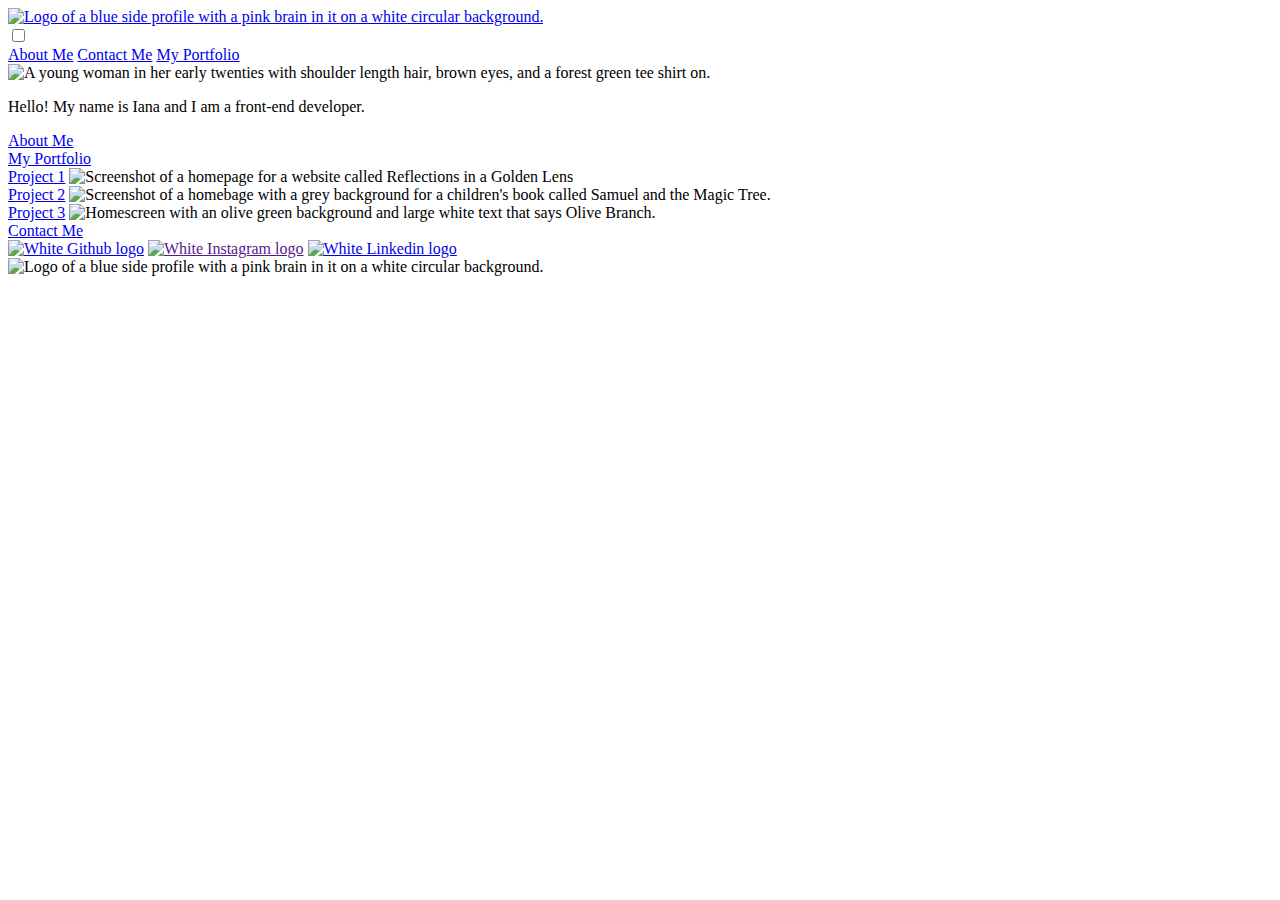
==== index.html @ 66c64431 "Add files via upload" ====
<!DOCTYPE html>
<html lang="en">
<head>
    <meta charset="UTF-8">
    <meta name="viewport" content="width=device-width, initial-scale=1.0">
    <title>IBP Portfolio</title>        
    <link rel="stylesheet" href="brain_portfolio.css">
</head>
<body>
    <!-- This is where the code for the header will start -->
    <header>
        <a id="logo_1" href="index.html"><img src="images/logo.png" alt="Logo of a blue side profile with a pink brain in it on a white circular background."></a>
        <!-- This is where the code for the hamburger menu will start -->
        <div id="hamburger"></div>
            <label class="hamburger-menu">
                <input type="checkbox" />
            </label>
            <div class="sidebar">
                <a href="about_me.html">About Me</a>
                <a href="contact.html">Contact Me</a>
                <a href="projects.html">My Portfolio</a>
            </div>
        </div>
    </header>
    <!-- This is where the code for the main section will start -->
    <main>
        <div id="intro_1">
            <img src="images/headshot.png" alt="A young woman in her early twenties with shoulder length hair, brown eyes, and a forest green tee shirt on.">
            <div id="blurb_1">
                <p>Hello! My name is Iana and I am a front-end developer.</p>
                <a href="about_me.html">About Me</a>
            </div>
        </div>
        <div id="portfolio_1">
            <a href="projects.html" id="portfolio_h3_1">My Portfolio</a>
            <div id="portfolio_sections">
                <div id="p_1">
                    <a href="project_1.html">Project 1</a>
                    <img src="images/project 1/ref_1.png" alt="Screenshot of a homepage for a website called Reflections in a Golden Lens">
                </div>
                <div id="p_2">
                    <a href="project_2.html">Project 2</a>
                    <img src="images/project 2/sam_1.png" alt="Screenshot of a homebage with a grey background for a children's book called Samuel and the Magic Tree.">
                </div>
                <div id="p_3">
                    <a href="project_3.html">Project 3</a>
                    <img src="images/project 3/olive_2.png" alt="Homescreen with an olive green background and large white text that says Olive Branch.">
                </div>
            </div>
        </div>
        <div id="contact_1">
            <a href="contact.html">Contact Me</a>
        </div>
    </main>
    <!-- This is where the code for my footer header will start -->
    <footer>
        <div class="social_foot">
            <a href="https://github.com/TofuSlayer2021"><img src="images/Github.png" alt="White Github logo"></a>
            <a href=""><img src="images/Instagram.png" alt="White Instagram logo"></a>
            <a href="https://www.linkedin.com/in/iana-binde-pereira2025/"><img src="images/Linkedin.png" alt="White Linkedin logo"></a>
        </div>
        <a id="little_logo"><img src="images/logo.png" alt="Logo of a blue side profile with a pink brain in it on a white circular background."></a>
    </footer>
</body>
</html>
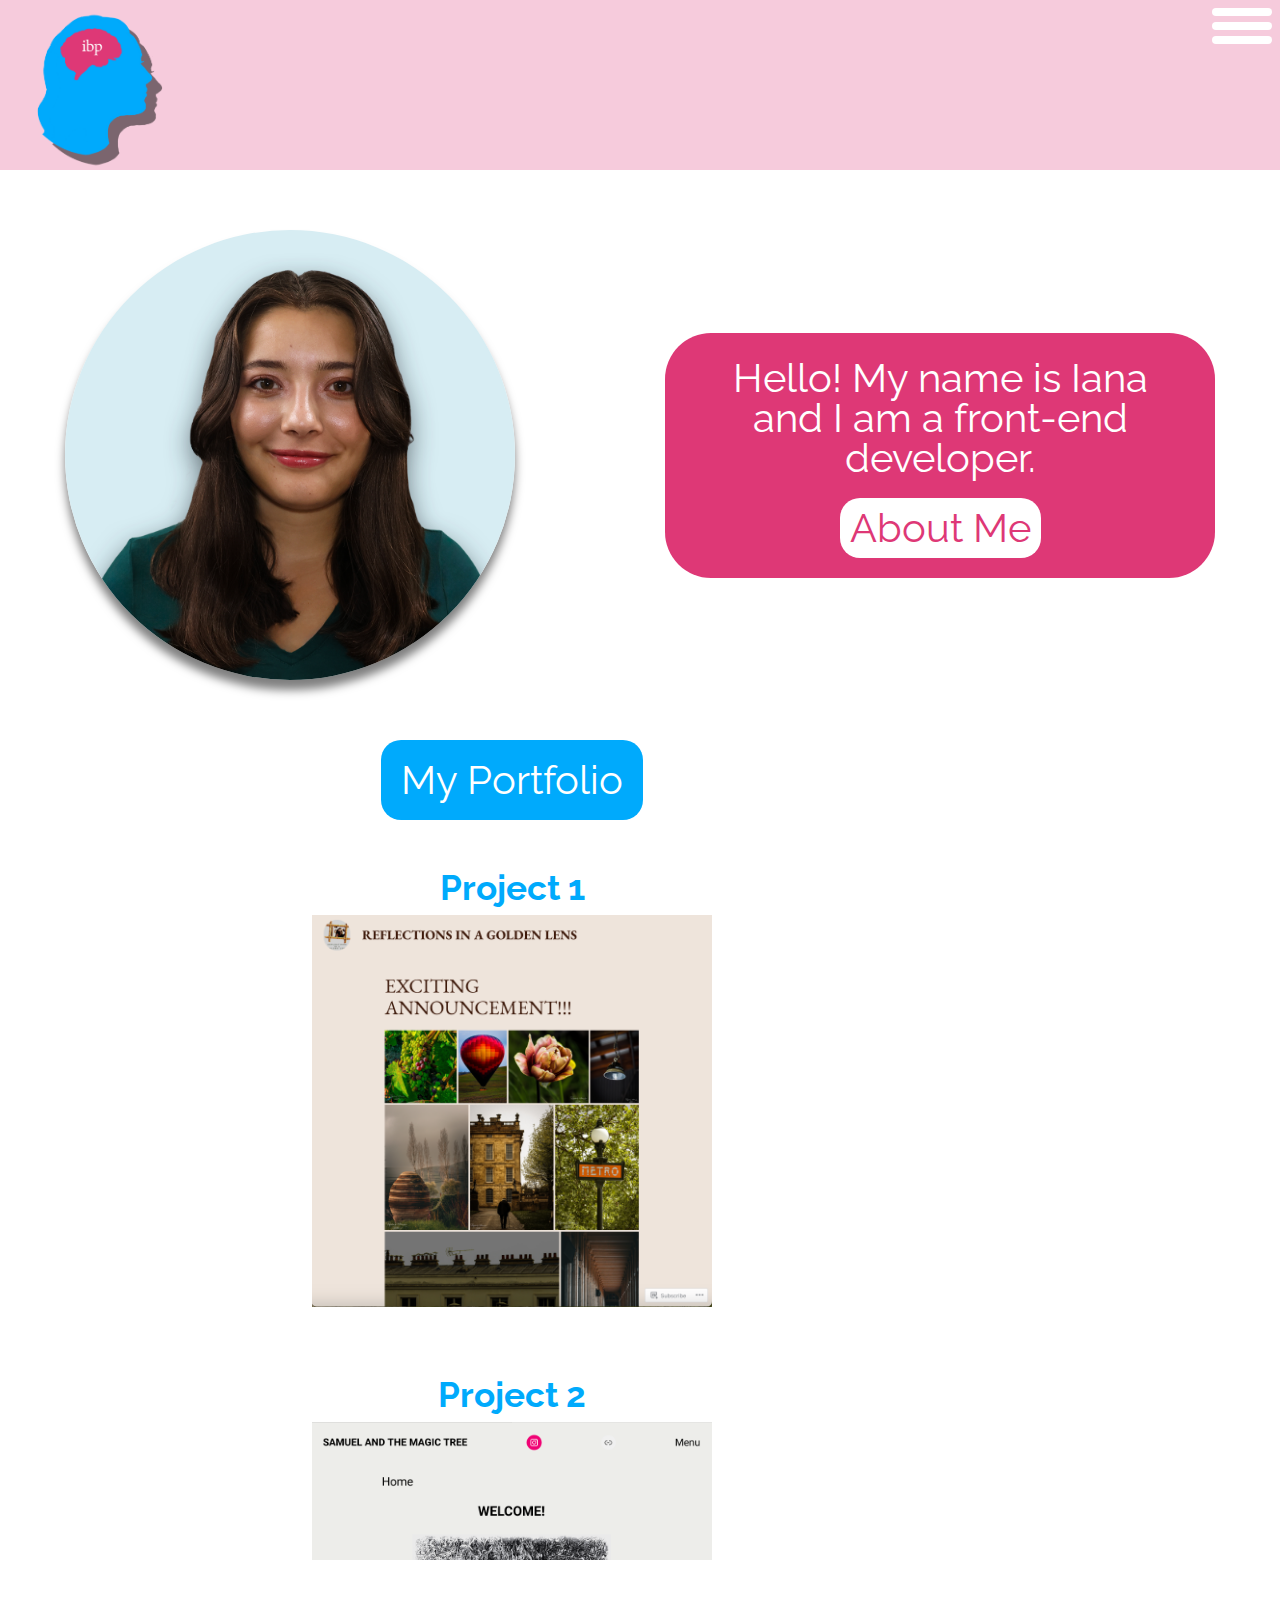
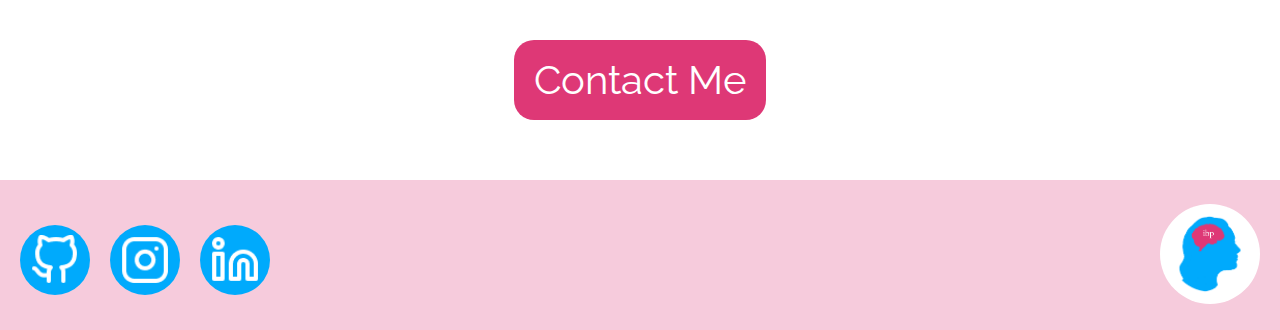
==== commit 75a64f30: "Update index.html" ====
--- a/index.html
+++ b/index.html
@@ -56,10 +56,10 @@
     <footer>
         <div class="social_foot">
             <a href="https://github.com/TofuSlayer2021"><img src="images/Github.png" alt="White Github logo"></a>
-            <a href=""><img src="images/Instagram.png" alt="White Instagram logo"></a>
+            <a href="https://www.instagram.com/stay_lost_van/"><img src="images/Instagram.png" alt="White Instagram logo"></a>
             <a href="https://www.linkedin.com/in/iana-binde-pereira2025/"><img src="images/Linkedin.png" alt="White Linkedin logo"></a>
         </div>
         <a id="little_logo"><img src="images/logo.png" alt="Logo of a blue side profile with a pink brain in it on a white circular background."></a>
     </footer>
 </body>
-</html>+</html>
--- a/brain_portfolio.css
+++ b/brain_portfolio.css
@@ -0,0 +1,893 @@
+/* IMPORT FONT */
+@import url('https://fonts.googleapis.com/css2?family=Raleway:ital,wght@0,100..900;1,100..900&display=swap');
+
+/* UNIVERSAL / RESET STYLINGS */
+body {
+    font-family: "Raleway", sans-serif;
+    margin: 0;
+}
+
+/* http://meyerweb.com/eric/tools/css/reset/ 
+   v2.0 | 20110126
+   License: none (public domain)
+*/
+
+html, body, div, span, applet, object, iframe,
+h1, h2, h3, h4, h5, h6, p, blockquote, pre,
+a, abbr, acronym, address, big, cite, code,
+del, dfn, em, img, ins, kbd, q, s, samp,
+small, strike, strong, sub, sup, tt, var,
+b, u, i, center,
+dl, dt, dd, ol, ul, li,
+fieldset, form, label, legend,
+table, caption, tbody, tfoot, thead, tr, th, td,
+article, aside, canvas, details, embed, 
+figure, figcaption, footer, header, hgroup, 
+menu, nav, output, ruby, section, summary,
+time, mark, audio, video {
+	margin: 0;
+	padding: 0;
+	border: 0;
+	font-size: 100%;
+	vertical-align: baseline;
+}
+/* HTML5 display-role reset for older browsers */
+article, aside, details, figcaption, figure, 
+footer, header, hgroup, menu, nav, section {
+	display: block;
+}
+body {
+	line-height: 1;
+}
+ol, ul {
+	list-style: none;
+}
+blockquote, q {
+	quotes: none;
+}
+blockquote:before, blockquote:after,
+q:before, q:after {
+	content: '';
+	content: none;
+}
+table {
+	border-collapse: collapse;
+	border-spacing: 0;
+}
+
+/* ________________VARIABLES__________________ */
+
+:root {
+    --grey: #333;
+    --white: white;
+    --pink: #DE3876;
+    --blue: #00AAFC;
+    --bar-width: 60px;
+    --bar-height: 8px;
+    --hamburger-gap: 6px;
+    --hamburger-margin: 8px;
+    --animation-timing: 200ms ease-in-out;
+    --hamburger-height: calc(var(--bar-height) * 3 + var(--hamburger-gap) * 2);
+    --sidebar-width: 300px; /* Fixed width for sidebar */
+}
+
+/* _________________________HOME PAGE STLYINGS ______________________________ */
+/* Header */
+header {
+    background: rgba(222, 56, 118, 0.26);
+    display: grid;
+    grid-template-columns: auto auto;
+    grid-template-rows: 170px;
+}
+
+#logo_1 img {
+    height: 150px;
+    width: 150px;
+    margin-top: 10px;
+    margin-left: 20px;
+    grid-column: 1;
+    grid-row: 1;
+    filter: drop-shadow(10px 10px 0px rgba(0, 0, 0, 0.50));
+}
+
+#logo_1 img:hover {
+    filter: drop-shadow(10px 10px 0px var(--pink));
+}
+
+/* Nagivation Menu */
+*, *::after, *::before {
+  box-sizing: border-box;
+}
+
+.hamburger-menu {
+  --x-width: calc(var(--hamburger-height) * 1.41421356237);
+  display: flex;
+  flex-direction: column;
+  gap: var(--hamburger-gap);
+  width: max-content;
+  position: absolute;
+  top: var(--hamburger-margin);
+  right: var(--hamburger-margin);
+  z-index: 2;
+  cursor: pointer;
+}
+
+.hamburger-menu:has(input:checked) {
+    --grey: #333;
+    --white: white;
+}
+
+.hamburger-menu:has(input:focus-visible)::before,
+.hamburger-menu:has(input:focus-visible)::after,
+.hamburger-menu input:focus-visible {
+  border: 1px solid var(--white);
+  box-shadow: 0 0 0 1px var(--grey);
+}
+
+.hamburger-menu::before,
+.hamburger-menu::after,
+.hamburger-menu input {
+  content: "";
+  width: var(--bar-width);
+  height: var(--bar-height);
+  background-color: var(--white); 
+  border-radius: 9999px;
+  transform-origin: left center;
+  transition: opacity var(--animation-timing), width var(--animation-timing),
+    rotate var(--animation-timing), translate var(--animation-timing),
+    background-color var(--animation-timing);
+}
+
+.hamburger-menu input {
+  appearance: none;
+  padding: 0;
+  margin: 0;
+  outline: none;
+  pointer-events: none;
+}
+
+.hamburger-menu:has(input:checked)::before {
+  rotate: 45deg;
+  width: var(--x-width);
+  translate: 0 calc(var(--bar-height) / -2);
+}
+
+.hamburger-menu:has(input:checked)::after {
+  rotate: -45deg;
+  width: var(--x-width);
+  translate: 0 calc(var(--bar-height) / 2);
+}
+
+.hamburger-menu input:checked {
+  opacity: 0;
+  width: 0;
+}
+
+.sidebar {
+  transition: transform var(--animation-timing); 
+  transform: translateX(100%); 
+  background-color: var(--blue); 
+  width: var(--sidebar-width);
+  height: 170px; 
+  position: fixed;
+  top: 0; 
+  right: 0; 
+  overflow-y: auto; 
+  padding: 0;
+  margin: 0; 
+}
+
+.sidebar a {
+  color: var(--white);
+  font-weight: bold;
+  text-decoration: none; 
+  display: block; 
+  padding: 18px; 
+}
+
+.sidebar a:hover {
+    background: var(--pink);
+}
+
+.hamburger-menu:has(input:checked) + .sidebar {
+  transform: translateX(0); /* Sidebar slides into view */
+}
+
+/* Intro Section */
+#intro_1 {
+    background: url(images/blue_wash.png) white 50% / cover no-repeat;
+    height: 570px;
+    display: flex;
+    flex-direction: row;
+    align-items: center;
+    justify-content: space-around; 
+}
+
+#intro_1 img {
+    width: 450px;
+    height: 450px;
+    border-radius: 225.5px;
+    box-shadow: 0px 10px 10px 0px rgba(0, 0, 0, 0.50);
+}
+
+#blurb_1 {
+    border-radius: 46px;
+    background: var(--pink);
+    max-width: 550px;
+    font-size: 40px;
+    margin-left: 20px;
+    display: flex;
+    flex-direction: column;
+    align-items: center;
+    justify-content: center;
+}
+#blurb_1 p {
+    color: white;
+    text-align: center;
+    margin-left: 50px;
+    margin-right: 50px;
+    font-size: 40px;
+    margin-top: 25px;
+    margin-bottom: 20px;
+}
+
+#blurb_1 a {
+    text-decoration: none;
+    color: var(--pink);
+    background-color: white;
+    margin-bottom: 20px;
+    border-radius: 20px;
+    padding: 10px;
+}
+
+#blurb_1 a:hover {
+    color: white;
+    background-color: var(--blue);
+    border: solid 3px white;
+    border-style: inset;
+}
+
+/* Portfolio Section */
+#portfolio_1 {
+    height: 800px;
+    display: flex;
+    flex-direction: column;
+    justify-content: center;   
+    align-items: center;
+}
+
+#portfolio_h3_1 {
+    text-decoration: none;
+    color: white;
+    background-color: var(--blue);
+    font-size: 40px;
+    padding: 20px;
+    max-width: 300px;
+    border-radius: 20px;
+    margin-top: -20px;
+    margin-bottom: 30px;
+}
+
+#portfolio_h3_1:hover {
+    background-color: var(--white); 
+    color: var(--blue);
+    font-weight: bold;
+    border: solid 3px  var(--blue);
+    border-style: inset;
+}
+
+#portfolio_sections {
+    display: flex;
+    flex-direction: row;
+    justify-content: space-evenly;
+    gap: 30px;
+    text-align: center;
+    height: 350px;
+}
+#p_1:hover, #p_2:hover, #p_3:hover {
+    background-color: var(--pink);
+    color: white;
+    border-radius: 20px;
+}
+
+#p_1, #p_2, #p_3 {
+    display: flex;
+    flex-direction: column;
+    padding: 20px;
+}
+
+#p_1 a, #p_2 a, #p_3 a {
+    text-decoration: none;
+    color: var(--blue);
+    font-weight: bold;
+    font-size: 35px;
+}
+
+#p_1 a:hover, #p_2 a:hover, #p_3 a:hover {
+    color: white;
+}
+
+#p_1 img, #p_2 img{
+    height: 500px;
+    margin-top: 10px;
+}
+
+#p_3 img {
+    width: 250px;
+    margin-top: 10px;
+}
+
+/* Contact Section */
+#contact_1 {
+    background: url(images/pink_wash_upsidedown.png) white 50% / cover no-repeat;
+    height: 200px;
+    display: flex;
+    justify-content: center; 
+    align-items: center;
+}
+
+#contact_1 a {
+    text-decoration: none;
+    color: white;
+    background-color: var(--pink);
+    border-radius: 20px;
+    font-size: 40px;
+    padding: 20px;
+}
+
+#contact_1 a:hover {
+    background-color: white;
+    color: var(--pink);
+    border: solid 3px  var(--pink);
+    border-style: inset;
+}
+
+/* Footer Section */
+footer {
+    background: rgba(222, 56, 118, 0.26);
+    display: flex;
+    flex-direction: row;
+    justify-content: space-between; 
+    align-items: center;
+    height: 150px;
+}
+
+.social_foot {
+    display: flex;
+    flex-direction: row;
+    justify-content: space-evenly; 
+    margin-left: 20px;
+    margin-top: 10px;
+}
+
+.social_foot a {
+    background-color: var(--blue);
+    border-radius: 250px;
+    height: 70px;
+    width: 70px;
+    margin-right: 20px;
+}
+
+.social_foot a:hover {
+    background-color: var(--pink);
+}
+
+.social_foot img {
+    height: 50px;
+    width: 50px;
+    margin-top: 10px;
+    margin-left: 10px;
+}
+
+#little_logo img {
+    height: 100px;
+    width: 100px;
+    margin-right: 20px;
+    padding: 10px;
+    border-radius: 150px;
+    background-color: white;
+}
+
+#little_logo img:hover {
+    background-color: var(--pink);  
+}
+
+/* _________________________ABOUT PAGE STLYINGS ______________________________ */
+#about_header {
+    color: #000;
+    text-shadow: 0px 4px 4px rgba(0, 0, 0, 0.50);
+    font-size: 64px;
+    font-style: normal;
+    font-weight: 700;
+    margin-top: 10px;
+    margin-bottom: 30px;
+}
+#pitch_video {
+    background-image: url(images/blue_wash_about.png);
+    background-repeat: no-repeat;
+    height: 600px;
+    display: flex;
+    flex-direction: column;
+    align-items: center;
+    justify-content: center;
+}
+
+#pitch_video iframe {
+    box-shadow: 0px 4px 4px 0px rgba(0, 0, 0, 0.50);
+    margin-top: -20px;
+}
+
+#about_p {
+    margin-left: 50px;
+    margin-right: 50px;
+    margin-bottom: 30px;
+    margin-top: 20px;
+    font-size: 20px;
+}
+
+/* _________________________CONTACT PAGE STLYINGS ______________________________ */
+#contact_main {
+    background-image: url(images/pink_wash_upsidedown.png);
+    background-repeat: no-repeat;
+    padding-bottom: 20px;
+}
+#contact_header {
+    color: var(--blue);
+    text-shadow: 0px 4px 4px rgba(0, 0, 0, 0.50);
+    font-size: 64px;
+    font-style: normal;
+    font-weight: 700;
+    margin-top: 10px;
+    text-align: center;
+}
+
+form {
+    display: flex;
+    flex-direction: column;
+    align-items: center;
+    gap: 10px;
+    font-size: 20px;
+}
+
+form label {
+    font-weight: bold;
+}
+
+form input {
+    width: 300px;
+    padding-top: 10px;
+    padding-bottom: 10px;
+    border-radius: 20px;
+    border: none;
+}
+
+form input::placeholder {
+    text-align: center;
+    font-family: "Raleway", sans-serif;
+    color: rgba(192, 75, 118, 0.73);
+    font-size: 12px;
+}
+
+#message {
+    font-family: "Raleway", sans-serif;
+    border-radius: 20px;
+    border: none;
+    width: 300px;
+    height: 150px;
+    text-indent: 20px;
+    color: rgba(192, 75, 118, 0.73);
+    font-size: 12px;
+}
+
+#contact_main button {
+    width: 300px;
+    font-family: "Raleway", sans-serif;
+    padding-top: 10px;
+    padding-bottom: 10px;
+    border-radius: 20px;
+    font-size: 20px;
+    background-color: var(--blue);
+    color: white;
+    border: 3px solid var(--white);
+    border-style: outset;
+    box-shadow: 0 0 0 1px var(--grey);
+}
+
+#contact_main button:hover {
+    background-color: var(--pink);
+    border-style: inset;
+}
+
+/* _________________________PORTFOLIO PAGE STLYINGS ______________________________ */
+#portfolio_page_header {
+    color: var(--white);
+    text-shadow: 0px 4px 4px rgba(0, 0, 0, 0.50);
+    font-size: 64px;
+    font-style: normal;
+    font-weight: 700;
+    margin-top: -10px;
+    margin-bottom: 20px;
+    text-align: center;
+}
+
+#projects_p_1, #projects_p_2, #projects_p_3{
+    display: flex;
+    flex-direction: column;
+    justify-content: center;
+    align-items: center;
+}
+
+#projects_p_1 {
+    background-image: url(images/blue_wash_about.png);
+    background-repeat: no-repeat;
+    height: 600px;
+}
+
+#projects_p_2 {
+    height: 400px;
+}
+
+#projects_p_3 {
+    background-image: url(images/pink_wash_upsidedown.png);
+    background-repeat: no-repeat;
+    height: 500px;
+}
+
+#project_2_b {
+    justify-self: right;
+}
+
+.projects_header_three {
+    margin-top: 10px;
+    margin-left: 30px;
+    font-size: 25px;
+    margin-bottom: 10px;
+}
+
+.project_page_sections {
+    display: flex;
+    flex-direction: row;
+}
+
+#projects_p_1_img, #projects_p_2_img, #projects_p_3_img {
+    height: 300px;
+    margin-left: 20px;
+    margin-right: 20px;
+}
+
+#projects_p_3_img {
+    width: 143px;
+    height: 300px;
+}
+
+#projects_p_1 p, #projects_p_2 p, #projects_p_3 p {
+    margin-left: 20px;
+    margin-right: 20px;
+}
+
+.learn_button {
+    text-decoration: none;
+    background-color: var(--blue);
+    padding: 20px;
+    color: white;
+    border-radius: 20px;
+    border: solid var(--white) 3px;
+    border-style: outset;
+    width: 170px;
+    text-align: center;
+    margin-top: 10px;
+    font-size: 20px;
+    font-weight: bold;
+}
+
+.learn_button:hover {
+    background-color: var(--pink);
+    border-style: inset;
+}
+
+.project_page_sections p {
+    margin-left: 10px;
+    margin-right: 10px;
+    font-size: 20px;
+}
+
+/* _________________________INDIVIDUAL PROJECT PAGE STLYINGS ______________________________ */
+.project_each_main {
+    background-image: url(images/pink_wash_upsidedown.png);
+    background-repeat: no-repeat;
+    display: flex;
+    flex-direction: column;
+    align-items: center;
+}
+
+.each_project_content {
+    max-width: 800px;
+    background-color: var(--white);
+    color: var(--pink);
+    margin-right: 30px;
+    margin-left: 30px;
+    padding: 20px;
+    border-radius: 20px;
+}
+
+.each_project_content p {
+    margin: 10px;
+}
+
+.project_each_header {
+    color: var(--pink);
+    text-shadow: 0px 4px 4px rgba(0, 0, 0, 0.50);
+    font-size: 64px;
+    font-style: normal;
+    font-weight: 700;
+    margin-top: 30px;
+    margin-bottom: 20px;
+    margin-left: 10px;
+    margin-right: 10px;
+    text-align: center;   
+}
+
+.bold {
+    font-weight: bold;
+}
+.gallery_heading {
+    color: var(--white);
+    text-shadow: 0px 4px 4px rgba(0, 0, 0, 0.50);
+    font-size: 64px;
+    font-style: normal;
+    font-weight: 700;
+    margin-top: 30px;
+    margin-bottom: 20px;
+    text-align: center;
+}
+
+.project_each_gallery {
+    display: flex;
+    flex-direction: column;
+    align-items: center;
+}
+
+.project_flex {
+    display: flex;
+    flex-direction: row;
+    justify-content: space-evenly;
+    width: 700px;
+    overflow-x: scroll;
+    gap: 15px;
+    margin-bottom: 20px;
+}
+
+.project_flex img {
+    height: 350px;
+    width: auto;
+    margin-top: 10px;
+}
+
+
+/* _________________________MOBILE AND TABLET STLYINGS ______________________________ */
+@media only screen and (max-width: 1350px) {
+    /* Portfolio mobile breakpoint stylings */
+    #portfolio_1 {
+        max-width: 1024px;
+        margin-top: 20px;
+        margin-bottom: 20px;
+    }
+    #portfolio_sections {
+        display: flex;
+        flex-direction: column;
+        justify-content: space-evenly;
+        align-items: flex-end;
+        gap: 30px;
+        text-align: center;
+        height: 1000px;
+        overflow-y: scroll;
+    }
+
+    #portfolio_sections img {
+        width: 400px;
+        height: auto;
+    }
+}
+
+@media only screen and (max-width: 768px) {
+    /* Intro mobile breakpoint stylings */
+    #intro_1 {
+        display: flex;
+        flex-direction: column;
+        align-items: center;
+        justify-content: center;
+        padding-top: 20px;
+        padding-bottom: 20px;
+        gap: 10px;
+        height: 700px;
+    }
+    #intro_1 img {
+        width: 300px;
+        height: 300px;
+        margin-top: -60px;
+    }
+    #blurb_1 {
+        max-width: 400px;
+    }
+    #blurb_1 p {
+        font-size: 30px;
+    }
+
+    #p_1, #p_2, #p_3 {
+        background-color: rgba(162, 224, 255, 0.5);
+        border-radius: 20px;
+        margin-left: 20px;
+        margin-bottom: 20px;
+    }
+
+    #portfolio_sections img {
+        width: 275px;
+    }
+
+    /* _______ ABOUT mobile breakpoint stylings _________ */
+    #pitch_video {
+        height: 400px;
+        background-image: url(images/blue_wash_about_m.png);
+    }
+
+    #pitch_video iframe {
+        width: 500px;
+        height: 300px;
+    }
+    /* _______ PORTFOLIO mobile breakpoint stylings _________ */
+    #projects_p_1, #projects_p_2, #projects_p_3{
+        justify-content: center;
+        align-items: center;
+        padding-bottom: 10px;
+    }
+    .project_page_sections {
+        display: flex;
+        flex-direction: column;
+        justify-content: center;
+        align-items: center;
+    }
+    
+    .projects_header_three {
+        font-size: 20px;
+        margin-top: 10px;
+    }
+    
+    #projects_p_1 p, #projects_p_2 p, #projects_p_3 p {
+        font-size: 15px;
+        margin-top: 10px;
+    }
+    
+    #projects_p_1_img, #projects_p_2_img, #projects_p_3_img {
+        height: 300px;
+        margin-top: 10px;
+        margin-bottom: 10px;
+    }
+
+    #projects_p_3_img {
+        height: 400px;
+        width: 200px;
+    }
+
+    #projects_p_1 {
+        height: 750px;
+    }
+    
+    #projects_p_2 {
+        height: 700px;
+    }
+    
+    #projects_p_3 {
+        height: 770px;
+    }   
+
+    .project_page_sections p {
+        padding: 20px;
+        border-radius: 20px;
+        background-color: #ffc2d8;
+    }
+    /* _______ INDIVIDUAL PROJECT mobile breakpoint stylings _________ */
+    .project_flex {
+        width: 470px;
+    }
+
+    .project_flex img{
+        height: 300px;
+    }
+
+    .project_each_header, .gallery_heading {
+        font-size: 45px;
+    }
+}
+
+@media only screen and (max-width: 450px) {
+    /* Header mobile breakpoint stylings */
+    header {
+        display: flex;
+        flex-direction: column;
+        justify-content: center;
+        align-items: center;
+        height: 170px;
+    }
+    
+    #logo_1 img{
+        height: 150px;
+        width: 150px;
+    }
+
+    /* Intro mobile breakpoint stylings */
+    #intro_1 {
+        height: 500px;
+    }
+    #intro_1 img {
+        width: 200px;
+        height: 200px;
+    }
+    #blurb_1 {
+        width: 280px;
+        height: 200px;
+    }
+    #blurb_1 p {
+        margin-bottom: 10px;
+    }
+
+    #blurb_1 a, #blurb_1 p{
+        font-size: 20px;
+    }
+
+    /* Footer mobile breakpoint stylings */
+    footer {
+        display: flex;
+        flex-direction: column;
+        justify-content: center; 
+        gap: 30px;
+        height: 250px;
+    }
+
+      /* _______ ABOUT mobile breakpoint stylings _________ */
+    #about_header {
+        font-size: 45px;
+    }
+    #pitch_video {
+        height: 300px;
+        background-image: url(images/blue_wash_about_s.png);
+    }
+    #pitch_video iframe {
+        width: 300px;
+        height: 150px;
+    }
+    #about_p {
+        font-size: 15px;
+    }
+    /* _______ CONTACT mobile breakpoint stylings _________ */
+    #contact_header {
+        font-size: 45px;
+    }
+    form input, #message, #contact_main button {
+        width: 200px;
+    }
+    /* _______ INDIVIDUAL PROJECT mobile breakpoint stylings _________ */
+    .project_flex {
+        width: 300px;
+    }
+
+    .project_flex img{
+        height: 250px;
+    }
+
+    .project_each_header, .gallery_heading {
+        font-size: 35px;
+    }
+
+    #projects_p_1 {
+        height: 1000px;
+    }
+    
+    #projects_p_2 {
+        height: 800px;
+    }
+    
+    #projects_p_3 {
+        height: 1000px;
+    }   
+
+}